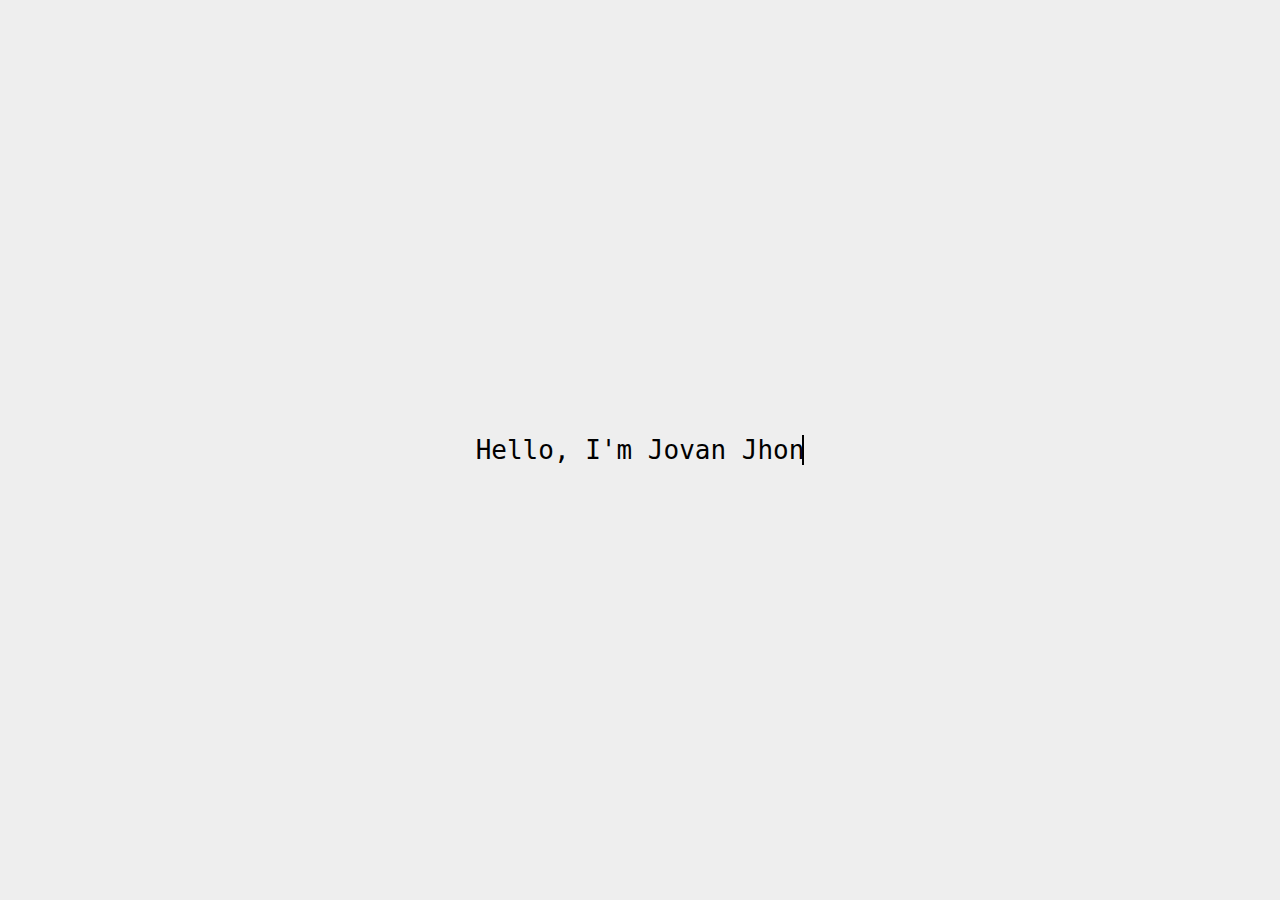
==== index.html @ d6c6858a "first commit" ====
<!DOCTYPE html>
<html lang="en">
<head>
    <meta charset="UTF-8">
    <meta http-equiv="X-UA-Compatible" content="IE=edge">
    <meta name="viewport" content="width=device-width, initial-scale=1.0">
    <title>Document</title>
    <link rel="stylesheet" href="content/css/index.css">
    <meta http-equiv = "refresh" content = "11; url = content/main.html" />
</head>
<body>

        
    <div class="typing animate"></div>


    <script src="content/js/index.js"></script> 
</body>
</html>
---- content/css/index.css ----
* {
    margin: 0;
    padding: 0;
    box-sizing: border-box;
  }
  
  body {
    display: flex;
    justify-content: center;
    align-items: center;
    height: 100vh;
    background: #eee;
  }
  
  .typing.animate {
    width: 21ch;
    border-right: 0.1em solid black;
    font-family: monospace;
    font-size: 2em;
    animation: type 2.5s steps(20), writer 1s infinite alternate, delete 0.8s steps(6) 2.5s, type2 1s steps(6) 3s forwards, type3 4s steps(54, end) 6s forwards;
    overflow: hidden;
    white-space: nowrap;
    cursor: pointer;
  }
  
  .typing.animate::before { 
    content: "Hello, I'm Jovan Jhon";
    animation: type2 1s steps(4) 3s forwards, type3 3s steps(22, end) 6s forwards;
  }
  
  @keyframes type {
    from {
      width: 0;
    }
    to {
      width: 21ch;
    }
  }
  
  @keyframes type2 {
    from {
      width: 16ch;
      content: "Hello, I'm Jovan John. "
    }
    to {
      width: 22ch;
      content: "Hello, I'm Jovan John. "
    }
  }
  
  @keyframes type3 {
    from {
      width: 22ch;
      content: "Hello, I'm Jovan John. This is my personal portfolio!"
    }
    to {
      width: 54ch;
      content: "Hello, I'm Jovan John. This is my personal portfolio!"
    }
  }
  
  @keyframes writer {
    50% {
      border-color: transparent;
    }
  }
  
  @keyframes delete {
    from {
      width: 21ch;
    }
    to {
      width: 16ch;
    }
  }
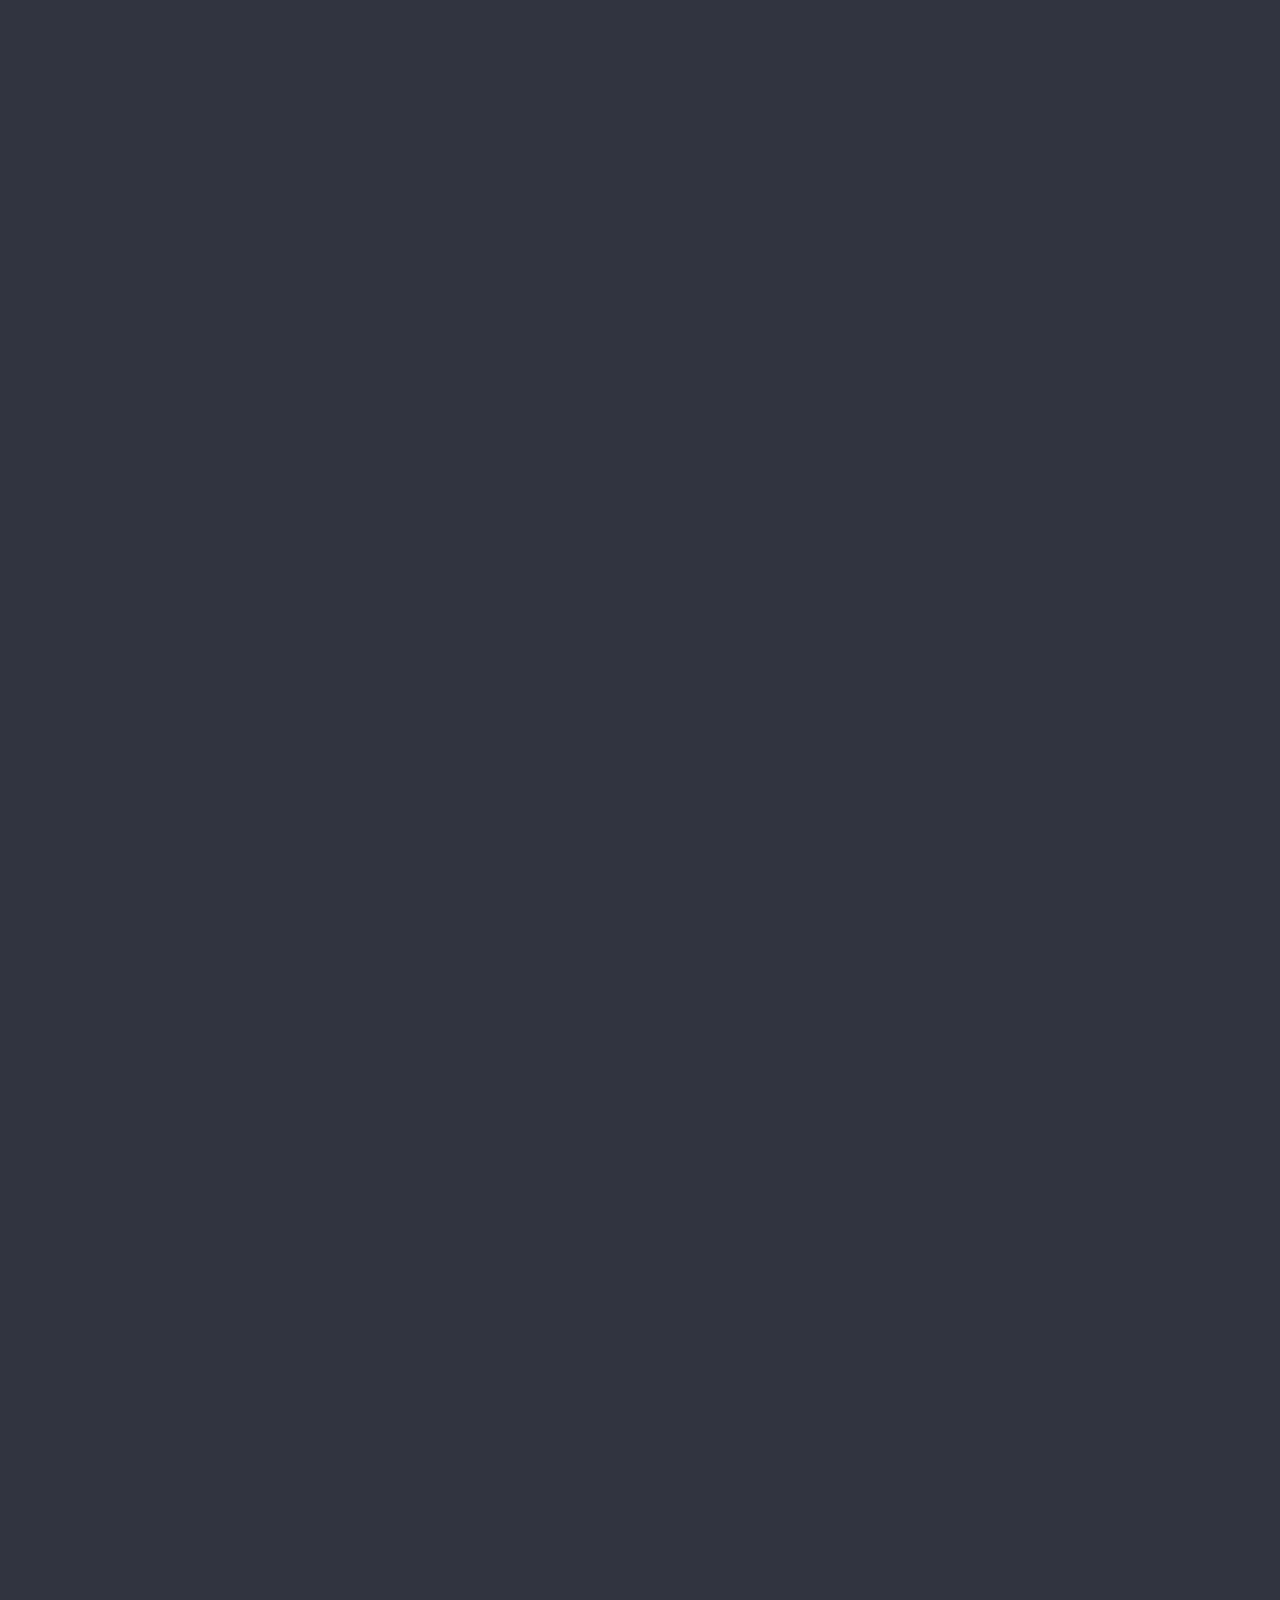
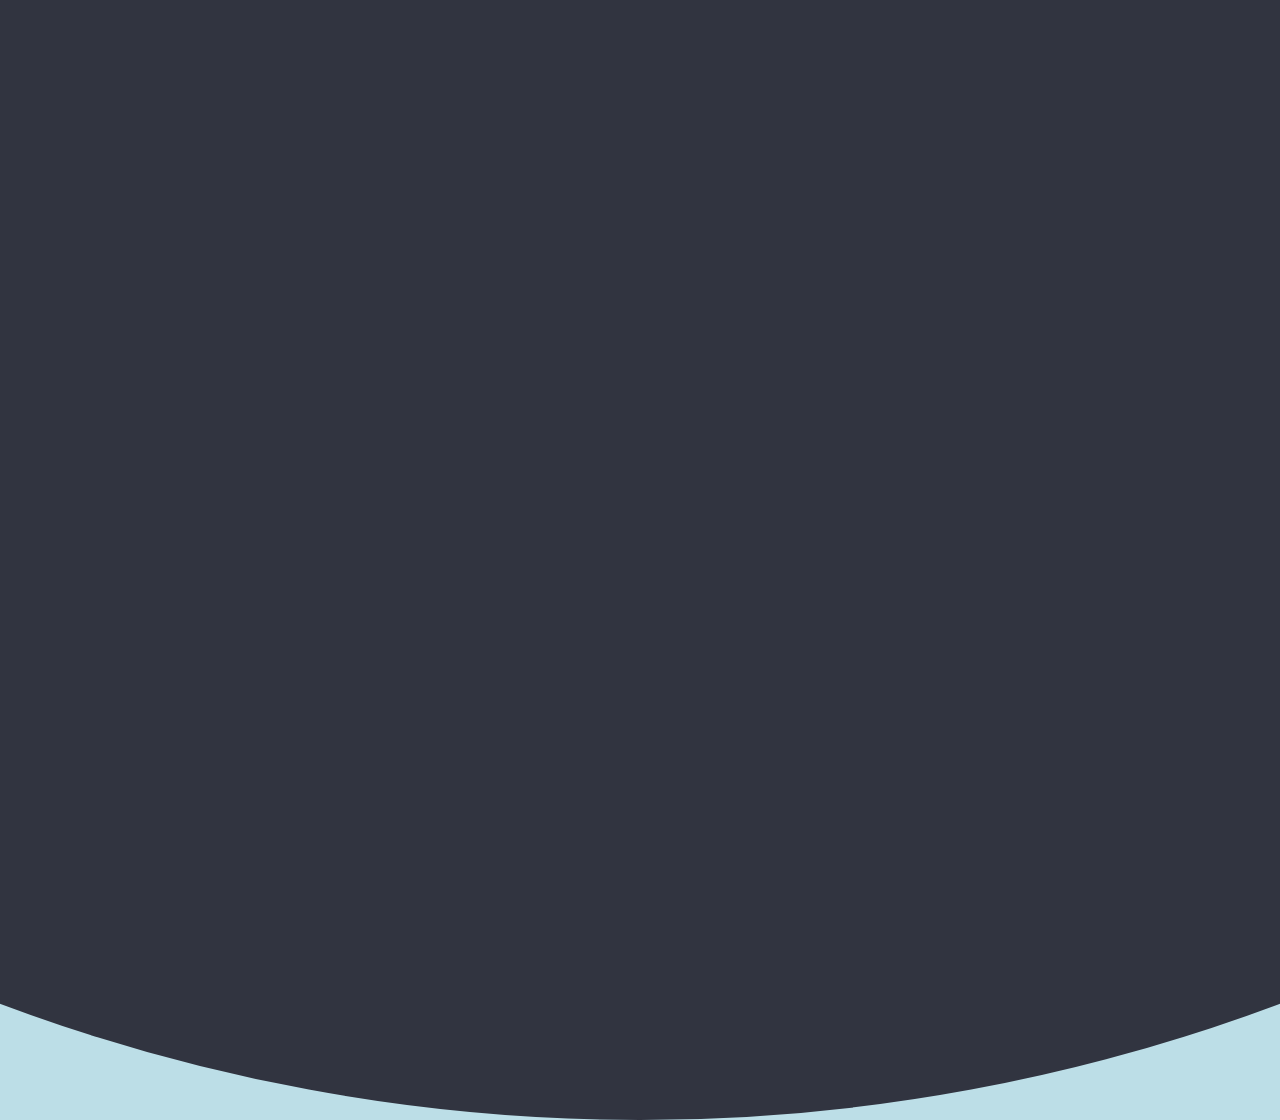
==== commit f3be83b3: "update" ====
--- a/index.html
+++ b/index.html
@@ -10,8 +10,37 @@
 </head>
 <body>
 
-        
-    <div class="typing animate"></div>
+    <aside class="profile-card">
+        <header>
+          <!-- here’s the avatar -->
+          <a target="#" href="#">
+            <img src="content/img/profile1.jpg" class="image">
+          </a>
+      <br>
+          <!-- the username -->
+          <h1>
+                  Jovan John Magallon
+                </h1>
+      
+          <!-- and role or location -->
+          <h2>
+                  Web Developer
+                </h2>
+      
+        </header>
+      <br>
+        <!-- bit of a bio; who are you? -->
+        <div class="profile-bio">
+      
+          <p>
+            Hello world!
+            This is my personal portfolio.
+          </p>
+<br><p style="color: #fd7302;">Redirecting...</p>
+        </div>
+
+
+      </aside>
 
 
     <script src="content/js/index.js"></script> 
--- a/content/css/index.css
+++ b/content/css/index.css
@@ -1,75 +1,497 @@
-* {
-    margin: 0;
-    padding: 0;
-    box-sizing: border-box;
-  }
-  
+html {
+  height: 100%;
+}
+
+body {
+  overflow: hidden;
+  background: #bcdee7 url("../img/bg.jpg") no-repeat center center fixed;
+  background-size: cover;
+  position: fixed;
+  padding: 0px;
+  margin: 0px;
+  width: 100%;
+  height: 100%;
+  font: normal 14px/1.618em "Roboto", sans-serif;
+  -webkit-font-smoothing: antialiased;
+}
+
+body:before {
+  content: "";
+  height: 0px;
+  padding: 0px;
+  border: 130em solid #313440;
+  position: absolute;
+  left: 50%;
+  top: 100%;
+  z-index: 2;
+  display: block;
+  -webkit-border-radius: 50%;
+  border-radius: 50%;
+  -webkit-transform: translate(-50%, -50%);
+  transform: translate(-50%, -50%);
+  -webkit-animation: puff 0.5s 1.8s cubic-bezier(0.55, 0.055, 0.675, 0.19) forwards, borderRadius 0.2s 2.3s linear forwards;
+  animation: puff 0.5s 1.8s cubic-bezier(0.55, 0.055, 0.675, 0.19) forwards, borderRadius 0.2s 2.3s linear forwards;
+}
+
+h1,
+h2 {
+  font-weight: 500;
+  margin: 0px 0px 5px 0px;
+}
+
+h1 {
+  font-size: 24px;
+}
+
+h2 {
+  font-size: 16px;
+}
+
+p {
+  margin: 0px;
+}
+
+.profile-card {
+  background: #FFB300;
+  width: 56px;
+  height: 56px;
+  position: absolute;
+  left: 50%;
+  top: 50%;
+  z-index: 2;
+  overflow: hidden;
+  opacity: 0;
+  margin-top: 70px;
+  -webkit-transform: translate(-50%, -50%);
+  transform: translate(-50%, -50%);
+  -webkit-border-radius: 50%;
+  border-radius: 50%;
+  -webkit-box-shadow: 0px 3px 6px rgba(0, 0, 0, 0.16), 0px 3px 6px rgba(0, 0, 0, 0.23);
+  box-shadow: 0px 3px 6px rgba(0, 0, 0, 0.16), 0px 3px 6px rgba(0, 0, 0, 0.23);
+  -webkit-animation: init 0.5s 0.2s cubic-bezier(0.55, 0.055, 0.675, 0.19) forwards, moveDown 1s 0.8s cubic-bezier(0.6, -0.28, 0.735, 0.045) forwards, moveUp 1s 1.8s cubic-bezier(0.175, 0.885, 0.32, 1.275) forwards, materia 0.5s 2.7s cubic-bezier(0.86, 0, 0.07, 1) forwards;
+  animation: init 0.5s 0.2s cubic-bezier(0.55, 0.055, 0.675, 0.19) forwards, moveDown 1s 0.8s cubic-bezier(0.6, -0.28, 0.735, 0.045) forwards, moveUp 1s 1.8s cubic-bezier(0.175, 0.885, 0.32, 1.275) forwards, materia 0.5s 2.7s cubic-bezier(0.86, 0, 0.07, 1) forwards;
+}
+
+.profile-card header {
+  width: 179px;
+  height: 280px;
+  padding: 40px 20px 30px 20px;
+  display: inline-block;
+  border-right: 2px dashed #EEEEEE;
+  background: #FFFFFF;
+  color: #000000;
+  margin-top: 50px;
+  opacity: 0;
+  text-align: center;
+  -webkit-animation: moveIn 1s 3.1s ease forwards;
+  animation: moveIn 1s 3.1s ease forwards;
+}
+
+.profile-card header h1 {
+  color: #fd7302;
+}
+
+.profile-card header a {
+  display: inline-block;
+  text-align: center;
+  position: relative;
+  margin: 25px 30px;
+}
+/*
+.profile-card header a:after {
+  position: absolute;
+  content: "";
+  bottom: 3px;
+  right: 3px;
+  width: 20px;
+  height: 20px;
+  border: 4px solid #FFFFFF;
+  -webkit-transform: scale(0);
+  transform: scale(0);
+  background: -webkit-linear-gradient(top, #2196F3 0%, #2196F3 50%, #FFC107 50%, #FFC107 100%);
+  background: linear-gradient(#2196F3 0%, #2196F3 50%, #FFC107 50%, #FFC107 100%);
+  -webkit-border-radius: 50%;
+  border-radius: 50%;
+  -webkit-box-shadow: 0px 1px 3px rgba(0, 0, 0, 0.1);
+  box-shadow: 0px 1px 3px rgba(0, 0, 0, 0.1);
+  -webkit-animation: scaleIn 0.3s 3.5s ease forwards;
+  animation: scaleIn 0.3s 3.5s ease forwards;
+}
+*/
+.profile-card header a > img {
+  width: 120px;
+  max-width: 100%;
+  -webkit-border-radius: 50%;
+  border-radius: 50%;
+  -webkit-transition: -webkit-box-shadow 0.3s ease;
+  transition: box-shadow 0.3s ease;
+  -webkit-box-shadow: 0px 0px 0px 8px rgba(0, 0, 0, 0.06);
+  box-shadow: 0px 0px 0px 8px rgba(0, 0, 0, 0.06);
+}
+
+.profile-card header a:hover > img {
+  -webkit-box-shadow: 0px 0px 0px 12px rgba(0, 0, 0, 0.1);
+  box-shadow: 0px 0px 0px 12px rgba(0, 0, 0, 0.1);
+}
+
+.profile-card .profile-bio {
+  width: 175px;
+  height: 180px;
+  display: inline-block;
+  padding: 50px 20px 30px 20px;
+  background: #FFFFFF;
+  color: #333333;
+  margin-top: 50px;
+  text-align: center;
+  opacity: 0;
+  -webkit-animation: moveIn 1s 3.1s ease forwards;
+  animation: moveIn 1s 3.1s ease forwards;
+}
+
+.profile-social-links {
+  width: 218px;
+  display: inline-block;
+  margin: 0px;
+  padding: 15px 20px;
+  background: #FFFFFF;
+  margin-top: 50px;
+  text-align: center;
+  opacity: 0;
+  -webkit-box-sizing: border-box;
+  box-sizing: border-box;
+  -webkit-animation: moveIn 1s 3.1s ease forwards;
+  animation: moveIn 1s 3.1s ease forwards;
+}
+
+.profile-social-links li {
+  list-style: none;
+  margin: -5px 0px 0px 0px;
+  padding: 0px;
+  float: left;
+  width: 25%;
+  text-align: center;
+}
+
+.profile-social-links li a {
+  display: inline-block;
+  color: red;
+  width: 24px;
+  height: 24px;
+  padding: 6px;
+  position: relative;
+  overflow: hidden!important;
+  -webkit-border-radius: 50%;
+  border-radius: 50%;
+}
+
+.profile-social-links li a i {
+  position: relative;
+  z-index: 1;
+}
+
+.profile-social-links li a img,
+.profile-social-links li a svg {
+  width: 24px;
+}
+
+@-webkit-keyframes init {
+  0% {
+    width: 0px;
+    height: 0px;
+  }
+  100% {
+    width: 56px;
+    height: 56px;
+    margin-top: 0px;
+    opacity: 1;
+  }
+}
+
+@keyframes init {
+  0% {
+    width: 0px;
+    height: 0px;
+  }
+  100% {
+    width: 56px;
+    height: 56px;
+    margin-top: 0px;
+    opacity: 1;
+  }
+}
+
+@-webkit-keyframes puff {
+  0% {
+    top: 100%;
+    height: 0px;
+    padding: 0px;
+  }
+  100% {
+    top: 50%;
+    height: 100%;
+    padding: 0px 100%;
+  }
+}
+
+@keyframes puff {
+  0% {
+    top: 100%;
+    height: 0px;
+    padding: 0px;
+  }
+  100% {
+    top: 50%;
+    height: 100%;
+    padding: 0px 100%;
+  }
+}
+
+@-webkit-keyframes borderRadius {
+  0% {
+    -webkit-border-radius: 50%;
+  }
+  100% {
+    -webkit-border-radius: 0px;
+  }
+}
+
+@keyframes borderRadius {
+  0% {
+    -webkit-border-radius: 50%;
+  }
+  100% {
+    border-radius: 0px;
+  }
+}
+
+@-webkit-keyframes moveDown {
+  0% {
+    top: 50%;
+  }
+  50% {
+    top: 40%;
+  }
+  100% {
+    top: 100%;
+  }
+}
+
+@keyframes moveDown {
+  0% {
+    top: 50%;
+  }
+  50% {
+    top: 40%;
+  }
+  100% {
+    top: 100%;
+  }
+}
+
+@-webkit-keyframes moveUp {
+  0% {
+    background: #FFB300;
+    top: 100%;
+  }
+  50% {
+    top: 40%;
+  }
+  100% {
+    top: 50%;
+    background: #E0E0E0;
+  }
+}
+
+@keyframes moveUp {
+  0% {
+    background: #FFB300;
+    top: 100%;
+  }
+  50% {
+    top: 40%;
+  }
+  100% {
+    top: 50%;
+    background: #E0E0E0;
+  }
+}
+
+@-webkit-keyframes materia {
+  0% {
+    background: #E0E0E0;
+  }
+  50% {
+    -webkit-border-radius: 4px;
+  }
+  100% {
+    width: 440px;
+    height: 280px;
+    background: #FFFFFF;
+    -webkit-border-radius: 4px;
+  }
+}
+
+@keyframes materia {
+  0% {
+    background: #E0E0E0;
+  }
+  50% {
+    border-radius: 4px;
+  }
+  100% {
+    width: 440px;
+    height: 280px;
+    background: #FFFFFF;
+    border-radius: 4px;
+  }
+}
+
+@-webkit-keyframes moveIn {
+  0% {
+    margin-top: 50px;
+    opacity: 0;
+  }
+  100% {
+    opacity: 1;
+    margin-top: -20px;
+  }
+}
+
+@keyframes moveIn {
+  0% {
+    margin-top: 50px;
+    opacity: 0;
+  }
+  100% {
+    opacity: 1;
+    margin-top: -20px;
+  }
+}
+
+@-webkit-keyframes scaleIn {
+  0% {
+    -webkit-transform: scale(0);
+  }
+  100% {
+    -webkit-transform: scale(1);
+  }
+}
+
+@keyframes scaleIn {
+  0% {
+    transform: scale(0);
+  }
+  100% {
+    transform: scale(1);
+  }
+}
+
+@-webkit-keyframes ripple {
+  0% {
+    transform: scale3d(0, 0, 0);
+  }
+  50%,
+  100% {
+    -webkit-transform: scale3d(1, 1, 1);
+  }
+  100% {
+    opacity: 0;
+  }
+}
+
+@keyframes ripple {
+  0% {
+    transform: scale3d(0, 0, 0);
+  }
+  50%,
+  100% {
+    transform: scale3d(1, 1, 1);
+  }
+  100% {
+    opacity: 0;
+  }
+}
+
+@media screen and (min-aspect-ratio: 4/3) {
   body {
-    display: flex;
-    justify-content: center;
-    align-items: center;
-    height: 100vh;
-    background: #eee;
-  }
-  
-  .typing.animate {
-    width: 21ch;
-    border-right: 0.1em solid black;
-    font-family: monospace;
-    font-size: 2em;
-    animation: type 2.5s steps(20), writer 1s infinite alternate, delete 0.8s steps(6) 2.5s, type2 1s steps(6) 3s forwards, type3 4s steps(54, end) 6s forwards;
-    overflow: hidden;
-    white-space: nowrap;
-    cursor: pointer;
-  }
-  
-  .typing.animate::before { 
-    content: "Hello, I'm Jovan Jhon";
-    animation: type2 1s steps(4) 3s forwards, type3 3s steps(22, end) 6s forwards;
-  }
-  
-  @keyframes type {
-    from {
-      width: 0;
-    }
-    to {
-      width: 21ch;
-    }
-  }
-  
-  @keyframes type2 {
-    from {
-      width: 16ch;
-      content: "Hello, I'm Jovan John. "
-    }
-    to {
-      width: 22ch;
-      content: "Hello, I'm Jovan John. "
-    }
-  }
-  
-  @keyframes type3 {
-    from {
-      width: 22ch;
-      content: "Hello, I'm Jovan John. This is my personal portfolio!"
-    }
-    to {
-      width: 54ch;
-      content: "Hello, I'm Jovan John. This is my personal portfolio!"
-    }
-  }
-  
-  @keyframes writer {
+    background-size: cover;
+  }
+  body:before {
+    width: 0px;
+  }
+  @-webkit-keyframes puff {
+    0% {
+      top: 100%;
+      width: 0px;
+      padding-bottom: 0px;
+    }
+    100% {
+      top: 50%;
+      width: 100%;
+      padding-bottom: 100%;
+    }
+  }
+  @keyframes puff {
+    0% {
+      top: 100%;
+      width: 0px;
+      padding-bottom: 0px;
+    }
+    100% {
+      top: 50%;
+      width: 100%;
+      padding-bottom: 100%;
+    }
+  }
+}
+
+@media screen and (min-height: 480px) {
+  .profile-card header {
+    width: auto;
+    height: auto;
+    padding: 30px 20px;
+    display: block;
+    float: none;
+    border-right: none;
+  }
+  .profile-card .profile-bio {
+    width: auto;
+    height: auto;
+    padding: 15px 20px 30px 20px;
+    display: block;
+    float: none;
+  }
+  .profile-social-links {
+    width: 100%;
+    display: block;
+    float: none;
+  }
+  @-webkit-keyframes materia {
+    0% {
+      background: #E0E0E0;
+    }
     50% {
-      border-color: transparent;
-    }
-  }
-  
-  @keyframes delete {
-    from {
-      width: 21ch;
-    }
-    to {
-      width: 16ch;
-    }
-  }+      -webkit-border-radius: 4px;
+    }
+    100% {
+      width: 280px;
+      height: 440px;
+      background: #FFFFFF;
+      -webkit-border-radius: 4px;
+    }
+  }
+  @keyframes materia {
+    0% {
+      background: #E0E0E0;
+    }
+    50% {
+      border-radius: 4px;
+    }
+    100% {
+      width: 280px;
+      height: 440px;
+      background: #FFFFFF;
+      border-radius: 4px;
+    }
+  }
+}